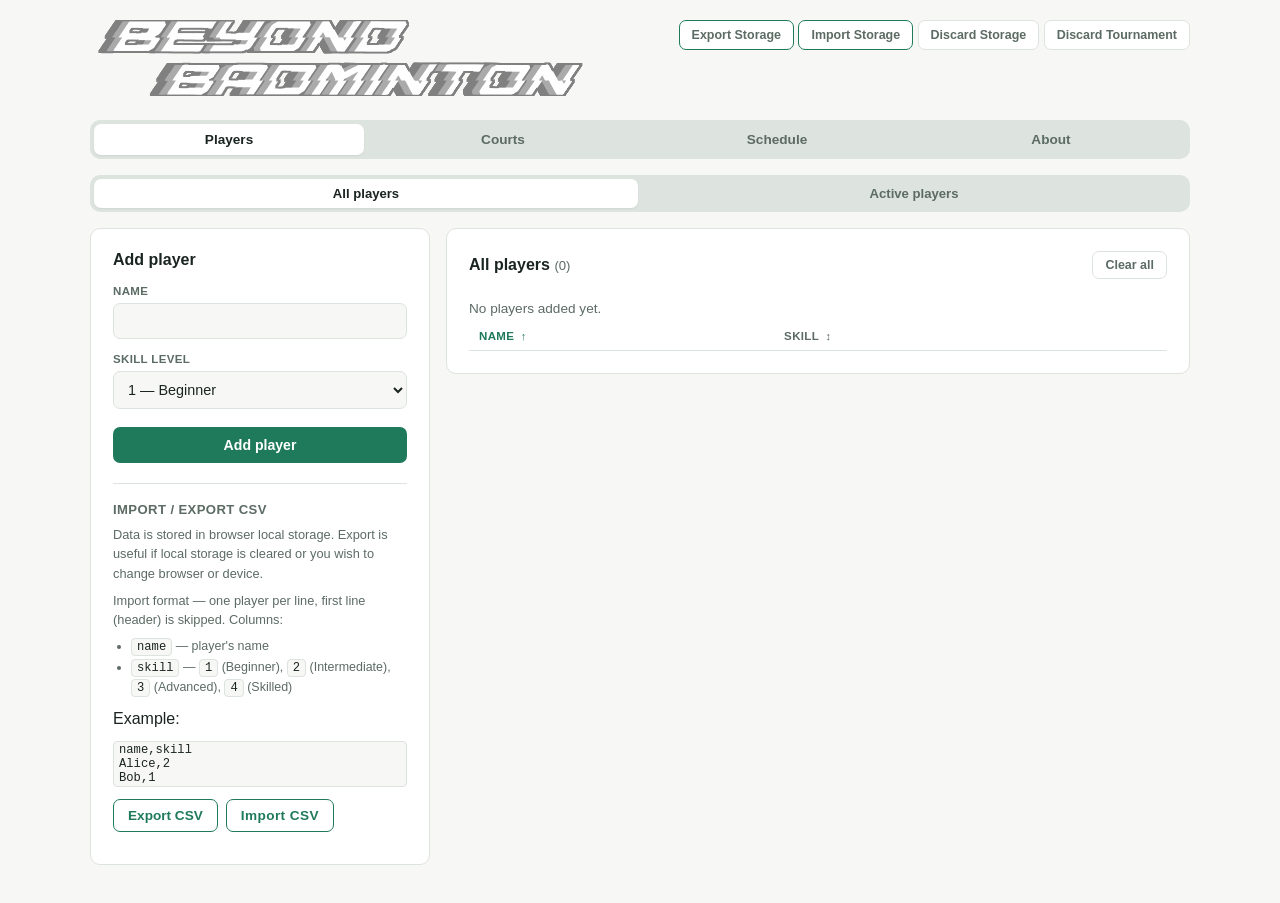
==== tournament-generator.html @ 65221de7 "Refactored code for bench players - created extra function" ====
<!DOCTYPE html>
<html lang="en">
	<head>
		<meta charset="UTF-8">
		<meta name="viewport" content="width=device-width, initial-scale=1.0">
		<title>Tournament Generator</title>
		<link rel="stylesheet" href="assets/css/styles.css">
	</head>
	<body>
		<div class="app">
			<header>
				<div>
					<img src="assets/beyond-badminton.svg" alt="Beyond Badminton" class="logo" />
				</div>
				<div>
					<button type="button" class="imp-exp-button" id="export-storage-btn">Export Storage</button>
					<button type="button" class="imp-exp-button" id="import-storage-btn">Import Storage </button>
					<button type="button" class="discard-btn" id="discard-storage-btn">Discard Storage</button>
					<button type="button" class="discard-btn" id="discard-tournament-btn">Discard Tournament</button>
				</div>
			</header>

			<div class="tabs">
				<button class="tab active" data-tab="players">Players</button>
				<button class="tab" data-tab="courts">Courts</button>
				<button class="tab" data-tab="schedule">Schedule</button>
				<button class="tab" data-tab="about">About</button>
			</div>

			<!-- ===== PLAYERS TAB ===== -->
			<div id="players" class="tab-content active">
				<div class="sub-tabs">
					<button class="sub-tab active" data-subtab="all-players-section">All players</button>
					<button class="sub-tab" data-subtab="active-players-section">Active players</button>
				</div>

				<!-- All Players -->
				<div id="all-players-section" class="sub-tab-content active">
					<div class="players-layout">
						<div class="card form-card">
							<h2>Add player</h2>
							<form id="all-player-form">
								<div class="field" id="ap-name-field">
									<label for="ap-name">Name</label>
									<input type="text" id="ap-name" name="name" autocomplete="off">
									<span class="error-text">Enter a name.</span>
								</div>
								<div class="field">
									<label for="ap-skill">Skill level</label>
									<select id="ap-skill" name="skill">
									</select>
								</div>
								<button type="submit">Add player</button>
							</form>

							<div class="import-section">
								<h3>Import / Export CSV</h3>
								<p class="csv-help">Data is stored in browser local storage. Export is useful if local storage is cleared or you wish to change browser or device.</p>
								<p class="csv-help">Import format — one player per line, first line (header) is skipped. Columns:</p>
								<ul class="csv-columns">
									<li><code>name</code> — player's name</li>
									<li id="csv-skill-codes"></li>
								</ul>
								<span class="code-label">Example:</span>
								<pre class="code">
name,skill
Alice,2
Bob,1</pre>
								<div class="import-actions">
									<button type="button" class="secondary-btn" id="export-all-players-btn">Export CSV</button>
									<label class="secondary-btn" for="all-players-csv-input">Import CSV</label>
									<input type="file" id="all-players-csv-input" accept=".txt,.csv,text/csv">
								</div>
								<div class="import-result" id="all-players-import-result"></div>
							</div>
						</div>

						<div class="card players-panel">
							<div class="players-panel-header">
								<h2>All players <span class="player-count" id="all-player-count">(0)</span></h2>
								<button type="button" class="clear-btn" id="clear-all-players-btn">Clear all</button>
							</div>
							<p class="empty" id="all-players-empty">No players added yet.</p>
							<ul class="player-list" id="all-player-list"></ul>
							<table class="player-table" id="all-player-table">
							<thead>
								<tr>
									<th class="sortable" data-list="all" data-field="name">Name <span class="sort-icon">↕</span></th>
									<th class="sortable" data-list="all" data-field="skill">Skill <span class="sort-icon">↕</span></th>
									<th></th>
								</tr>
							</thead>
								<tbody id="all-player-table-body"></tbody>
							</table>
						</div>
					</div>
				</div>

				<!-- Active Players -->
				<div id="active-players-section" class="sub-tab-content">
					<div class="players-layout">
						<div class="card form-card">
							<h2>Add active player</h2>
							<p class="section-hint">Select players from the All players list and set their arrival time and play duration for this tournament.</p>
							<form id="active-player-form">
							<div class="field" id="active-player-field">
								<label for="active-player-select">Players</label>
								<select id="active-player-select" name="playerId" multiple>
								</select>
								<span class="error-text">Select a player.</span>
								<p class="section-hint">Hold Ctrl (Cmd on Mac) or Shift to select multiple players.</p>
							</div>
							<div class="field" id="active-arrival-field">
								<label for="active-arrival">Arrival time</label>
								<select id="active-arrival" name="arrival">
								<option value="">Select a time</option>
								</select>
								<span class="error-text">Select an arrival time.</span>
							</div>
							<div class="field" id="active-playtime-field">
								<label for="active-playtime">Play time (hours)</label>
								<input type="number" id="active-playtime" name="playtime" min="1" value="1">
								<span class="error-text">Enter a play time of at least 1 hour.</span>
							</div>
							<button type="submit">Add to active</button>
							</form>
						</div>

						<div class="card players-panel">
							<div class="players-panel-header">
								<h2>Active players <span class="player-count" id="active-player-count">(0)</span></h2>
								<button type="button" class="clear-btn" id="clear-active-players-btn">Clear all</button>
							</div>
							<p class="empty" id="active-players-empty">No active players added yet.</p>
							<ul class="player-list" id="active-player-list"></ul>
							<table class="player-table" id="active-player-table">
							<thead>
								<tr>
									<th class="sortable" data-list="active" data-field="name">Name <span class="sort-icon">↕</span></th>
									<th class="sortable" data-list="active" data-field="skill">Skill <span class="sort-icon">↕</span></th>
									<th class="sortable" data-list="active" data-field="arrival">Arrival <span class="sort-icon">↕</span></th>
									<th class="sortable" data-list="active" data-field="playtime">Play time <span class="sort-icon">↕</span></th>
									<th></th>
								</tr>
							</thead>
								<tbody id="active-player-table-body"></tbody>
							</table>
						</div>
					</div>
				</div>
			</div>
			<!-- end players tab -->

			<!-- ===== COURTS TAB ===== -->
			<div id="courts" class="tab-content">
				<div class="players-layout">
					<div class="form-card form-stack">
						<div class="card">
							<h2>Courts <span class="player-count" id="court-name-count">(0)</span></h2>
							<form id="court-name-form">
								<div class="field" id="court-name-field">
									<label for="court-name">Court name</label>
									<input type="text" id="court-name" name="courtName" placeholder="e.g. C1">
									<span class="error-text">Enter a court name.</span>
								</div>
								<button type="submit">Add court</button>
							</form>
							<ul class="chip-list" id="court-name-list"></ul>
						</div>

						<div class="card">
							<h2>Add availability</h2>
							<form id="court-form">
								<div class="field" id="court-time-field">
									<label for="court-time">Start time</label>
									<select id="court-time" name="courtTime">
										<option value="">Select a time</option>
									</select>
									<span class="error-text">Select a start time.</span>
								</div>

								<div class="field" id="court-duration-field">
									<label for="court-duration">Duration</label>
									<select id="court-duration" name="courtDuration">
										<option value="">Select a duration</option>
									</select>
									<span class="error-text">Select a duration.</span>
								</div>

								<div class="field" id="court-select-field">
									<label>Courts available</label>
									<div class="checkbox-list" id="court-checkbox-list">
										<p class="empty" id="no-courts-hint">Add a court above first.</p>
									</div>
									<span class="error-text">Select at least one court.</span>
								</div>

								<button type="submit">Add block</button>
							</form>
						</div>
					</div>

					<div class="card players-panel">
						<div class="players-panel-header">
							<h2>Court schedule <span class="player-count" id="court-block-count">(0)</span></h2>
							<button type="button" class="clear-btn" id="clear-courts-btn">Clear all</button>
						</div>

						<p class="empty" id="courts-empty-state">No court availability added yet.</p>

						<ul class="player-list" id="court-list"></ul>

						<table class="player-table" id="court-table">
							<thead>
								<tr>
									<th>Time</th>
									<th>Courts</th>
									<th>Count</th>
									<th></th>
								</tr>
							</thead>
							<tbody id="court-table-body"></tbody>
						</table>
					</div>
				</div>
			</div>

			<!-- ===== SCHEDULE TAB ===== -->
			<div id="schedule" class="tab-content">

				<div class="card gen-controls-card">
					<h2>Generate schedule</h2>

					<div class="gen-controls-row">
						<div class="field gen-field-inline">
							<label for="matches-per-hour">Matches per hour (one match = one set)</label>
							<select id="matches-per-hour">
							</select>
						</div>
						<div class="field gen-field-inline">
							<label for="gen-date-picker">Date of the tournament</label>
							<input type="date" id="gen-date-picker" />
						</div>
						<div>
							<label class="gen-checkbox-label">
								<input type="checkbox" id="allow-singles" checked>
								Allow singles (players on bench can play singles matches)
							</label>
							<label class="gen-checkbox-label">
								<input type="checkbox" id="gen-1h-playtime-should-play" checked>
								Players with 1 hour of playtime should not sit on the bench
							</label>
						</div>
						<div>
							<label class="gen-checkbox-label">
								<input type="checkbox" id="print-extra-match" checked>
								Print extra empty round<span class="help-icon" title="Add a final round of blank matches at the bottom of the sheet, just in case you have extra time to play.">?</span>
							</label>
						</div>
					</div>
					<div class="gen-btn-row">
						<button type="button" id="gen-generate-btn" class="gen-primary-btn">Generate</button>
						<button type="button" id="gen-clear-btn" class="clear-btn" hidden>Clear matches</button>
						<button type="button" id="gen-print-btn" class="secondary-btn print-hide" hidden>Print</button>
						<button type="button" id="gen-export-btn" class="secondary-btn print-hide" hidden>Export</button>
					</div>

					<div id="gen-progress" class="gen-progress-wrap" hidden>
						<div id="gen-progress-bar" class="gen-progress-bar" style="width:0%">0%</div>
					</div>
				</div>

				<p class="empty gen-empty-hint" id="gen-empty">
					Add active players and court availability, then click <strong>Generate</strong>.
				</p>

				<div class="card gen-scoreboard-card" id="gen-scoreboard" hidden>
					<h3 class="gen-section-heading">Penalty score</h3>
				</div>

				<div id="gen-schedule-output" hidden></div>

				<div class="card" id="gen-stats-output" hidden>
					<h3 class="gen-stats-heading">Player stats</h3>
					<div class="gen-stats-scroll">
						<table class="gen-stats-table">
							<thead>
								<tr>
									<th class="sortable" data-list="stats" data-field="name">Player <span class="sort-icon">↕</span></th>
									<th class="sortable" data-list="stats" data-field="skill">Skill <span class="sort-icon">↕</span></th>
									<th class="sortable" data-list="stats" data-field="playtime">Play time <span class="sort-icon">↕</span></th>
									<th class="sortable" data-list="stats" data-field="matches">Matches <span class="sort-icon">↕</span></th>
									<th class="sortable" data-list="stats" data-field="bench">Bench <span class="sort-icon">↕</span></th>
									<th class="sortable" data-list="stats" data-field="partners">Unique partners <span class="sort-icon">↕</span></th>
									<th class="sortable" data-list="stats" data-field="opponents">Unique opponents <span class="sort-icon">↕</span></th>
								</tr>
							</thead>
							<tbody id="gen-stats-tbody">
							</tbody>
						</table>
					</div>
				</div>

			</div>
			<!-- end generator tab -->
			
			<!-- ===== ABOUT TAB ===== -->
			<div id="about" class="tab-content">
				<div class="card">
					<h3>1. About</h3>
					<p>This badminton manager tool helps you easily organize badminton tournaments by managing players and courts, and automatically generating schedules based on your parameters.</p>
					<p>This tool was created to provide a generator that builds randomized matches while still following specific rules, such as keeping teams balanced in skill.</p>
					<p>Of course, this is not strictly designed for badminton matches. Feel free to use it for any games that are played in doubles.</p>

					<h3>2. Beyond Badminton</h3>
					<p>This tool was originally created for "Beyond Badminton", a community of badminton enthusiasts who organize events and tournaments.</p>

					<h3>3. Privacy & Data</h3>
					<p>Built with privacy in mind, this tool runs entirely locally on your device using JavaScript. All data is saved directly to your browser's local storage. We do not use cookies or upload any information to external servers.</p>
					<p>You can clear your saved data at any time using the built-in cleanup buttons or through your browser's privacy settings.</p>
					<p>To access your tournament data on a different browser or device, you can use the Export and Import features.</p>

					<h3>4. How it works</h3>
					<h4>Players tab</h4>
					<p>First, add players to the "All Players" list. This serves as your permanent saved roster for future tournaments.</p>
					<p>Then, select which players will be active for the current tournament and set their arrival times and play durations.</p>

					<h4>Courts tab</h4>
					<p>Next, add your courts to the Courts list, which also saves permanently for future use.</p>
					<p>After that, set the court availability by specifying the start time, duration, and which specific courts are open during that time block.</p>

					<h4>Schedule tab</h4>
					<p>Finally, go to the Schedule tab and click Generate. The tool will create a schedule based on your active players and available courts. You can fine-tune the results by adjusting the number of matches per hour, allowing singles matches, and more.</p>
					<p>The generated schedule displays all matches, player stats, and penalty scores. It also supports drag-and-drop, allowing you to easily rearrange matches while keeping an eye on how penalty scores change.</p>
					<p>You can print or export the schedule to share it or bring it with you to the courts. If you enter the scores in the tool, they will be printed; otherwise, the score fields will be left blank so you can write them in as you play.</p>

					<h3>5. Feedback & Support</h3>
					<p>This tool is completely free to use. If you encounter any bugs, have a feature request, or want to view the source code, please visit the <a href="#">GitHub repository</a> or contact me at <a href="mailto:your@email.com">your@email.com</a>.</p>
					<p>Please note that this was created as a hobby project in a short amount of time, so there are still a few things that need to be polished.</p>
					<p>Thank you for using the Tournament Generator!</p>

					<h3>6. Third-Party Software</h3>
					<p>This project uses the MIT-licensed <a href="https://github.com/exceljs/exceljs" target="_blank" rel="noopener noreferrer">ExcelJS</a> library for exporting data to spreadsheets. A special thanks to all the contributors of that library for their hard work.</p>
				</div>
			</div>
		</div>

		<script src="assets/js/common.js"></script>
		<script src="assets/js/all-players.js"></script>
		<script src="assets/js/active-players.js"></script>
		<script src="assets/js/courts.js"></script>
		<script src="assets/js/schedule.js"></script>
		<script src="assets/js/schedule.export.js"></script>
		<script src="assets/js/exceljs.min.js"></script>
		<script src="assets/js/init.js"></script>
	</body>
</html>
---- assets/css/styles.css ----
:root{
  --ink:#1a2420;
  --ink-soft:#5c6b64;
  --line:#dde3df;
  --paper:#f7f8f6;
  --card:#ffffff;
  --accent:#1f7a5c;
  --accent-soft:#e6f2ec;
  --radius:10px;
  font-family:"Segoe UI",Helvetica,Arial,sans-serif;
}

*{box-sizing:border-box;}

body{
  margin:0;
  min-height:100vh;
  background:var(--paper);
  color:var(--ink);
  display:flex;
  justify-content:center;
  padding: 20px 20px 40px 20px;
}

.app{
  width:100%;
  max-width:380px;
}

header{
  margin-bottom:20px;
  display:flex;
  align-items:flex-start;
  justify-content:space-between;
  gap:12px;
  flex-wrap:wrap;
}

header .eyebrow{
  font-size:.72rem;
  letter-spacing:.08em;
  text-transform:uppercase;
  color:var(--accent);
  font-weight:600;
  margin:0 0 4px;
}

header h1{
  font-size:1.4rem;
  margin:0;
  letter-spacing:-.01em;
}

.discard-btn{
  border:1px solid var(--line);
  background:var(--card);
  color:var(--ink-soft);
  font-family:inherit;
  font-size:.78rem;
  font-weight:600;
  padding:7px 12px;
  border-radius:7px;
  cursor:pointer;
  white-space:nowrap;
  transition:border-color .15s ease, color .15s ease;
}

.discard-btn:hover{
  border-color:#c8503a;
  color:#c8503a;
}

.imp-exp-button{
	border:1px solid var(--accent);
	background:var(--card);
	color:var(--ink-soft);
	font-family:inherit;
	font-size:.78rem;
	font-weight:600;
	padding:7px 12px;
	border-radius:7px;
	cursor:pointer;
	white-space:nowrap;
	transition:border-color .15s ease, color .15s ease, background .15s ease;
}

.imp-exp-button:hover{
	border-color:var(--accent);
	background:var(--accent-soft);
	color:var(--accent);
}


.tabs{
  display:flex;
  gap:4px;
  background:var(--line);
  padding:4px;
  border-radius:var(--radius);
  margin-bottom:16px;
}

.tab{
  flex:1;
  border:none;
  background:transparent;
  padding:8px 10px;
  font-size:.85rem;
  font-weight:600;
  color:var(--ink-soft);
  border-radius:7px;
  cursor:pointer;
  transition:background .15s ease, color .15s ease;
}

.tab.active{
  background:var(--card);
  color:var(--ink);
  box-shadow:0 1px 2px rgba(0,0,0,.06);
}

.tab:not(.active):hover{
  color:var(--ink);
}

.card{
  background:var(--card);
  border:1px solid var(--line);
  border-radius:var(--radius);
  padding:22px;
}

.tab-content{
  display:none;
}

.tab-content.active{
  display:block;
}

.players-layout{
  display:flex;
  flex-direction:column;
  gap:16px;
}

.card h2{
  font-size:1rem;
  margin:0 0 16px;
}

form{
  display:flex;
  flex-direction:column;
  gap:14px;
}

.field{
  display:flex;
  flex-direction:column;
  gap:6px;
}

label{
  font-size:.72rem;
  letter-spacing:.03em;
  text-transform:uppercase;
  color:var(--ink-soft);
  font-weight:600;
}

input, select, input[type="date"]{
  width:100%;
  padding:9px 10px;
  font-size:.9rem;
  font-family:inherit;
  color:var(--ink);
  background:var(--paper);
  border:1px solid var(--line);
  border-radius:7px;
  outline:none;
  transition:border-color .15s ease, box-shadow .15s ease;
}

input:focus, select:focus input[type="date"]:focus{
  border-color:var(--accent);
  box-shadow:0 0 0 3px var(--accent-soft);
}

.field.invalid input,
.field.invalid select{
  border-color:#c8503a;
  background:#fdf2ef;
}

.field.invalid input:focus,
.field.invalid select:focus{
  box-shadow:0 0 0 3px rgba(200,80,58,.15);
}

.error-text{
  display:none;
  font-size:.75rem;
  color:#c8503a;
}

.field.invalid .error-text{
  display:block;
}

button[type="submit"]{
  margin-top:4px;
  padding:10px;
  font-size:.88rem;
  font-weight:600;
  font-family:inherit;
  color:#fff;
  background:var(--accent);
  border:none;
  border-radius:7px;
  cursor:pointer;
  transition:filter .15s ease;
}

button[type="submit"]:hover{
  filter:brightness(1.08);
}

button[type="submit"]:active{
  filter:brightness(.95);
}

.import-section{
  margin-top:20px;
  padding-top:18px;
  border-top:1px solid var(--line);
}

.import-section h3{
  font-size:.82rem;
  margin:0 0 8px;
  text-transform:uppercase;
  letter-spacing:.03em;
  color:var(--ink-soft);
}

.csv-help{
  font-size:.8rem;
  color:var(--ink-soft);
  line-height:1.5;
  margin:0 0 8px;
}

.csv-columns{
  margin:0 0 12px;
  padding-left:18px;
  font-size:.78rem;
  color:var(--ink-soft);
  line-height:1.6;
}

.csv-columns code,
.code{
  background:var(--paper);
  border:1px solid var(--line);
  border-radius:4px;
  padding:1px 5px;
  font-size:.76rem;
  color:var(--ink);
}

input[type="file"]{
  display:none;
}

.import-result{
  margin:10px 0 0;
  font-size:.8rem;
  line-height:1.5;
}

.import-result .summary{
  font-weight:600;
}

.import-result.success .summary{
  color:var(--accent);
}

.import-result.error .summary{
  color:#c8503a;
}

.import-errors{
  margin:6px 0 0;
  padding-left:18px;
  color:#c8503a;
}

.import-errors li{
  margin-bottom:2px;
}

.empty{
  font-size:.85rem;
  color:var(--ink-soft);
  line-height:1.5;
  margin:0;
}

.form-stack{
  display:flex;
  flex-direction:column;
  gap:16px;
}

.chip-list{
  list-style:none;
  margin:14px 0 0;
  padding:0;
  display:flex;
  flex-wrap:wrap;
  gap:8px;
}

.chip{
  display:inline-flex;
  align-items:center;
  gap:6px;
  padding:5px 6px 5px 12px;
  background:var(--accent-soft);
  color:var(--accent);
  border-radius:999px;
  font-size:.82rem;
  font-weight:600;
}

.chip-remove{
  display:inline-flex;
  align-items:center;
  justify-content:center;
  width:18px;
  height:18px;
  border:none;
  border-radius:50%;
  background:transparent;
  color:var(--accent);
  font-size:.85rem;
  line-height:1;
  cursor:pointer;
  transition:background .15s ease;
}

.chip-remove:hover{
  background:rgba(31,122,92,.18);
}

.checkbox-list{
  display:flex;
  flex-wrap:wrap;
  gap:8px;
}

.checkbox-pill{
  display:inline-flex;
  align-items:center;
  gap:6px;
  padding:6px 12px;
  border:1px solid var(--line);
  border-radius:999px;
  font-size:.82rem;
  cursor:pointer;
  user-select:none;
  transition:border-color .15s ease, background .15s ease, color .15s ease;
}

.checkbox-pill input{
  width:auto;
  padding:0;
  margin:0;
  accent-color:var(--accent);
}

.checkbox-pill.checked{
  border-color:var(--accent);
  background:var(--accent-soft);
  color:var(--accent);
  font-weight:600;
}

.players-panel-header {
  display:flex;
  align-items:center;
  justify-content:space-between;
  gap:12px;
  margin-bottom:10px;
}

.players-panel-header h2{
  margin:0;
}

.clear-btn{
  border:1px solid var(--line);
  background:var(--card);
  color:var(--ink-soft);
  font-family:inherit;
  font-size:.78rem;
  font-weight:600;
  padding:6px 12px;
  border-radius:7px;
  cursor:pointer;
  transition:border-color .15s ease, color .15s ease;
}

.clear-btn:hover{
  border-color:#c8503a;
  color:#c8503a;
}

.remove-btn{
  border:none;
  background:transparent;
  color:var(--ink-soft);
  font-family:inherit;
  font-size:.78rem;
  font-weight:600;
  cursor:pointer;
  padding:4px 8px;
  border-radius:6px;
  transition:background .15s ease, color .15s ease;
}

.remove-btn:hover{
  background:#fdf2ef;
  color:#c8503a;
}

.player-list li .remove-btn{
  flex-shrink:0;
  margin-left:8px;
}

.players-panel{
  display:flex;
  flex-direction:column;
  gap:10px;
}

.players-panel h2{
  font-size:1rem;
  margin:0;
}

.player-count{
  font-weight:400;
  color:var(--ink-soft);
  font-size:.82rem;
}

/* mobile: stacked cards */
.player-list{
  list-style:none;
  margin:0;
  padding:0;
  display:flex;
  flex-direction:column;
  gap:8px;
}

.player-list li{
  display:flex;
  justify-content:space-between;
  align-items:center;
  gap:8px;
  padding:8px 10px;
  border:1px solid var(--line);
  border-radius:7px;
  font-size:.85rem;
}

.player-list .info{
  display:flex;
  flex-direction:column;
  gap:2px;
  min-width:0;
}

.player-list .name{
  font-weight:600;
}

.player-list .meta{
  color:var(--ink-soft);
  font-size:.78rem;
}

.player-table{
  width:100%;
  border-collapse:collapse;
  font-size:.85rem;
  display:none;
}

.player-table th{
  text-align:left;
  font-size:.72rem;
  letter-spacing:.03em;
  text-transform:uppercase;
  color:var(--ink-soft);
  font-weight:600;
  padding:0 10px 8px;
  border-bottom:1px solid var(--line);
}

.player-table td{
  padding:10px;
  border-bottom:1px solid var(--line);
}

.player-table tr:last-child td{
  border-bottom:none;
}

.player-table tr:hover td{
  background:var(--paper);
}

.skill-pill{
  display:inline-block;
  padding:2px 8px;
  border-radius:999px;
  font-weight:600;
  font-size:.78rem;
  transition: box-shadow 0.2s ease-in-out, border-color 0.2s ease-in-out;
}

.skill-pick{
  cursor: pointer;
}

.skill-pill.skill-1{
  background:#fbe3d3;
  color:#c05a1d;
}

.skill-pick.skill-1:hover{
  box-shadow: 0 0 0 1px #c05a1d;
}

.skill-pill.skill-2{
  background:#fdf1c8;
  color:#96760a;
}

.skill-pick.skill-2:hover{
  box-shadow: 0 0 0 1px #96760a;
}

.skill-pill.skill-3{
  background:#e3f3e1;
  color:#2f7a35;
}

.skill-pick.skill-3:hover{
  box-shadow: 0 0 0 1px #2f7a35;
}

.skill-pill.skill-4{
  background:hsl(194, 100%, 92%);
  color:#0f7f9b;
}

.skill-pick.skill-4:hover{
  box-shadow: 0 0 0 1px #0f7f9b;
}

/* Tablet and up: widen the shell, show table instead of stacked cards */
@media (max-width:680px){
  .logo{
    max-width:400px;
  }
  .app{
    max-width:640px;
  }
}

/* Tablet and up: widen the shell, show table instead of stacked cards */
@media (min-width:680px){
  .logo{
    max-width:400px;
  }
  .app{
    max-width:640px;
  }
}

/* Desktop: form + table side by side, form stays narrow and fixed */
@media (min-width:900px){
  .logo{
    max-width:400px;
  }
  .app{
    max-width:960px;
  }

  .players-layout{
    flex-direction:row;
    align-items:flex-start;
  }

  .form-card{
    width:300px;
    flex:0 0 300px;
  }

  .players-panel{
    flex:1;
    min-width:0;
  }

  .player-list{
    display:none;
  }

  .player-table{
    display:table;
  }
}

/* Desktop: larger screens 120px+ */
@media (min-width:1200px){
  .logo{
    max-width:520px;
  }
  .app{
    max-width:1100px;
  }

  .players-layout{
    flex-direction:row;
    align-items:flex-start;
  }

  .form-card{
    width:340px;
    flex:0 0 340px;
  }

  .players-panel{
    flex:1;
    min-width:0;
  }

  .player-list{
    display:none;
  }

  .player-table{
    display:table;
  }
}
/* Desktop: larger screens 120px+ */
@media (min-width:1500px){
  .logo{
    max-width:580px;
  }
  .app{
    max-width:1400px;
  }

  .players-layout{
    flex-direction:row;
    align-items:flex-start;
  }

  .form-card{
    width:340px;
    flex:0 0 340px;
  }

  .players-panel{
    flex:1;
    min-width:0;
  }

  .player-list{
    display:none;
  }

  .player-table{
    display:table;
  }
}
/* ---- Sub-tabs ---- */
.sub-tabs{
	display:flex;
	gap:4px;
	background:var(--line);
	padding:4px;
	border-radius:var(--radius);
	margin-bottom:16px;
  }
  
  .sub-tab{
	flex:1;
	border:none;
	background:transparent;
	padding:7px 10px;
	font-size:.82rem;
	font-weight:600;
	color:var(--ink-soft);
	border-radius:7px;
	cursor:pointer;
	font-family:inherit;
	transition:background .15s ease, color .15s ease;
  }
  
  .sub-tab.active{
	background:var(--card);
	color:var(--ink);
	box-shadow:0 1px 2px rgba(0,0,0,.06);
  }
  
  .sub-tab:not(.active):hover{ color:var(--ink); }
  
  .sub-tab-content{ display:none; }
  .sub-tab-content.active{ display:block; }
  
  /* ---- Sortable table headers ---- */
  th.sortable{
	cursor:pointer;
	user-select:none;
	white-space:nowrap;
  }
  
  th.sortable:hover{ color:var(--ink); }
  th.sort-active{ color:var(--accent); }
  
  .sort-icon{
	font-size:.7rem;
	color:var(--ink-soft);
	margin-left:3px;
  }
  
  th.sort-active .sort-icon{ color:var(--accent); }
  
  /* ---- Import actions row ---- */
  .import-actions{
	display:flex;
	align-items:center;
	gap:8px;
	flex-wrap:wrap;
	margin-bottom:4px;
  }
  
  /* ---- Secondary button (export) ---- */
  .secondary-btn{
	/*display:inline-block;*/
	padding:8px 14px;
	font-size:.85rem;
	font-weight:600;
	font-family:inherit;
	color:var(--accent);
	background:var(--card);
	border:1px solid var(--accent);
	border-radius:7px;
	cursor:pointer;
	text-transform:initial;
	transition:background .15s ease, filter .15s ease;
  }
  
  .secondary-btn:hover{ background:var(--accent-soft); }
  
  /* ---- Section hint ---- */
  .section-hint{
	font-size:.82rem;
	color:var(--ink-soft);
	line-height:1.5;
	margin:0 0 14px;
  }
/* ============================================================
   GENERATOR TAB
   ============================================================ */

.gen-controls-card { margin-bottom:16px; }

.gen-controls-row {
  display:flex;
  align-items:flex-end;
  gap:16px;
  flex-wrap:wrap;
  margin-bottom:14px;
}

.gen-field-inline { flex:0 0 auto; }
.gen-field-inline select input[type="date"] { width:auto; min-width:130px; }

.gen-checkbox-label {
  display:flex;
  align-items:center;
  gap:6px;
  font-size:.82rem;
  font-weight:600;
  color:var(--ink-soft);
  text-transform:none;
  letter-spacing:0;
  padding-bottom:2px;
}
.gen-checkbox-label input[type="checkbox"] { width:auto; padding:0; accent-color:var(--accent); }

.gen-btn-row { display:flex; flex-wrap:wrap; gap:8px; margin-bottom:4px; }

.gen-primary-btn {
  padding:10px 20px;
  font-size:.88rem;
  font-weight:600;
  font-family:inherit;
  color:#fff;
  background:var(--accent);
  border:none;
  border-radius:7px;
  cursor:pointer;
  transition:filter .15s ease;
}
.gen-primary-btn:hover  { filter:brightness(1.08); }
.gen-primary-btn:active { filter:brightness(.95); }
.gen-primary-btn:disabled { opacity:.5; cursor:not-allowed; filter:none; }

.gen-progress-wrap {
  margin-top:14px;
  height:22px;
  background:var(--paper);
  border:1px solid var(--line);
  border-radius:999px;
  overflow:hidden;
}
.gen-progress-bar {
  height:100%;
  background:var(--accent);
  border-radius:999px;
  font-size:.72rem;
  font-weight:700;
  color:#fff;
  display:flex;
  align-items:center;
  justify-content:center;
  transition:width .3s ease;
  min-width:28px;
}

.gen-empty-hint { padding:20px 0 8px; text-align:center; }

.gen-scoreboard-card {
  position: sticky;
  top: -12px;
  margin-bottom:16px;
}

.gen-section-heading {
  font-size:.82rem;
  text-transform:uppercase;
  letter-spacing:.04em;
  color:var(--ink-soft);
  font-weight:700;
  margin:0 0 12px;
}

.sb-row {
  display:flex;
  justify-content:space-between;
  align-items:center;
  padding:6px 0;
  border-bottom:1px solid var(--line);
  font-size:.85rem;
}
.sb-row:last-child { border-bottom:none; }


.sb-table {
  width: 100%;
  border-collapse: collapse;
  font-size: .85rem;
}
.sb-table th {
  text-align: right;
  font-weight: 700;
  color: var(--ink-soft);
  padding: 6px 0px;
}

.sb-table th:not(:first-child) {
  padding: 6px 0px 0px 50px;
}

.sb-table th:first-child,
.sb-table td:first-child {
  text-align: left;
}

.sb-table th:not(:first-child),
.sb-table td:not(:first-child) {
  width: 1%;
  white-space: nowrap;
}

.sb-table td {
  padding: 6px 0;
  border-bottom: 1px solid var(--line);
}
.sb-table tr:last-child td { border-bottom: none; }

.sb-val {
  font-weight: 700;
  font-size: .9rem;
  width:fit-content;
  text-align: right;
}

.sb-label {
  color:var(--ink-soft);
}

.pen-green  { color:#2f7a35; }
.pen-yellow { color:#96760a; }
.pen-red    { color:#c8503a; }



.gen-block { margin-bottom:24px; }
.gen-block-header {
  font-size:.9rem;
  font-weight:700;
  color:var(--ink-soft);
  text-transform:uppercase;
  letter-spacing:.05em;
  margin:0 0 10px;
}

.gen-round {
  background:var(--card);
  border:1px solid var(--line);
  border-radius:var(--radius);
  padding:14px;
  margin-bottom:10px;
}
.gen-round-label {
  font-size:.78rem;
  font-weight:700;
  text-transform:uppercase;
  letter-spacing:.04em;
  color:var(--ink-soft);
  margin:0 0 10px;
}

.gen-matches-row { display:flex; flex-direction:column; gap:8px; }

.gen-match-card {
  border:1px solid var(--line);
  border-radius:8px;
  padding:8px 12px;
  background:var(--paper);
  display:flex;
  flex-direction:row;
  align-items:center;
  gap:8px;
  flex-wrap:nowrap;
}

.gen-court-label {
  font-size:.72rem;
  font-weight:700;
  text-transform:uppercase;
  letter-spacing:.05em;
  color:var(--accent);
  margin:0;
  min-width:56px;
  flex-shrink:0;
}

.gen-team { display:flex; flex-direction:row; gap:4px; align-items:center; flex-wrap:wrap; flex:1; min-width:0; }
.gen-team--right { justify-content:flex-end; }
.gen-team--right .gen-player-slot { text-align:right; }

.gen-player-slot {
  padding:5px 8px;
  border:1px solid var(--line);
  border-radius:6px;
  font-size:.82rem;
  font-weight:500;
  background:var(--card);
  cursor:grab;
  user-select:none;
  white-space:nowrap;
  transition:background .12s ease, border-color .12s ease, opacity .12s ease;
}
.gen-player-slot:hover     { border-color:var(--accent); background:var(--accent-soft); }
.gen-player-slot.dragging  { opacity:.4; }
.gen-player-slot.drag-over { border-color:var(--accent); background:var(--accent-soft); }
.gen-player-slot.bench-slot { border-style:dashed; color:var(--ink-soft); }

.gen-score-row { display:flex; align-items:center; justify-content:center; gap:4px; margin:0; flex:0 0 auto; }
.gen-score-input {
  width:52px;
  padding:4px 6px;
  font-size:.88rem;
  font-weight:700;
  text-align:center;
  border:1px solid var(--line);
  border-radius:6px;
  background:var(--card);
  color:var(--ink);
  outline:none;
  transition:border-color .15s, box-shadow .15s;
}
.gen-score-input:focus { border-color:var(--accent); box-shadow:0 0 0 3px var(--accent-soft); }
.gen-score-sep { font-weight:700; color:var(--ink-soft); }

.gen-bench { display:flex; align-items:center; gap:6px; flex-wrap:wrap; margin:8px 0 0; }
.gen-bench-label { font-size:.72rem; font-weight:700; text-transform:uppercase; letter-spacing:.04em; color:var(--ink-soft); flex-shrink:0; }

.gen-stats-heading {
  font-size:.82rem;
  text-transform:uppercase;
  letter-spacing:.04em;
  color:var(--ink-soft);
  font-weight:700;
  margin:0 0 12px;
}
.gen-stats-scroll { overflow-x:auto; }
.gen-stats-table { width:100%; border-collapse:collapse; font-size:.83rem; }
.gen-stats-table th {
  text-align:left;
  font-size:.72rem;
  letter-spacing:.03em;
  text-transform:uppercase;
  color:var(--ink-soft);
  font-weight:600;
  padding:0 10px 8px;
  border-bottom:1px solid var(--line);
  white-space:nowrap;
}
.gen-stats-table td { padding:8px 10px; border-bottom:1px solid var(--line); }
.gen-stats-table tr:last-child td { border-bottom:none; }
.gen-stats-table tr:hover td { background:var(--paper); }

.help-icon {
  display: inline-flex;
  align-items: center;
  justify-content: center;
  width: 14px;
  height: 14px;
  margin-left: 6px; /* Spaces it away from the text */
  border-radius: 50%;
  background-color: var(--line); /* Subtle gray background */
  color: var(--ink); /* Dark text */
  font-size: 10px;
  font-weight: bold;
  font-family: sans-serif;
  cursor: help; /* Turns the mouse into a question mark */
  vertical-align: middle;
}

.help-icon:hover {
  background-color: var(--accent); /* Pops to blue when they mouse over */
  color: white;
}
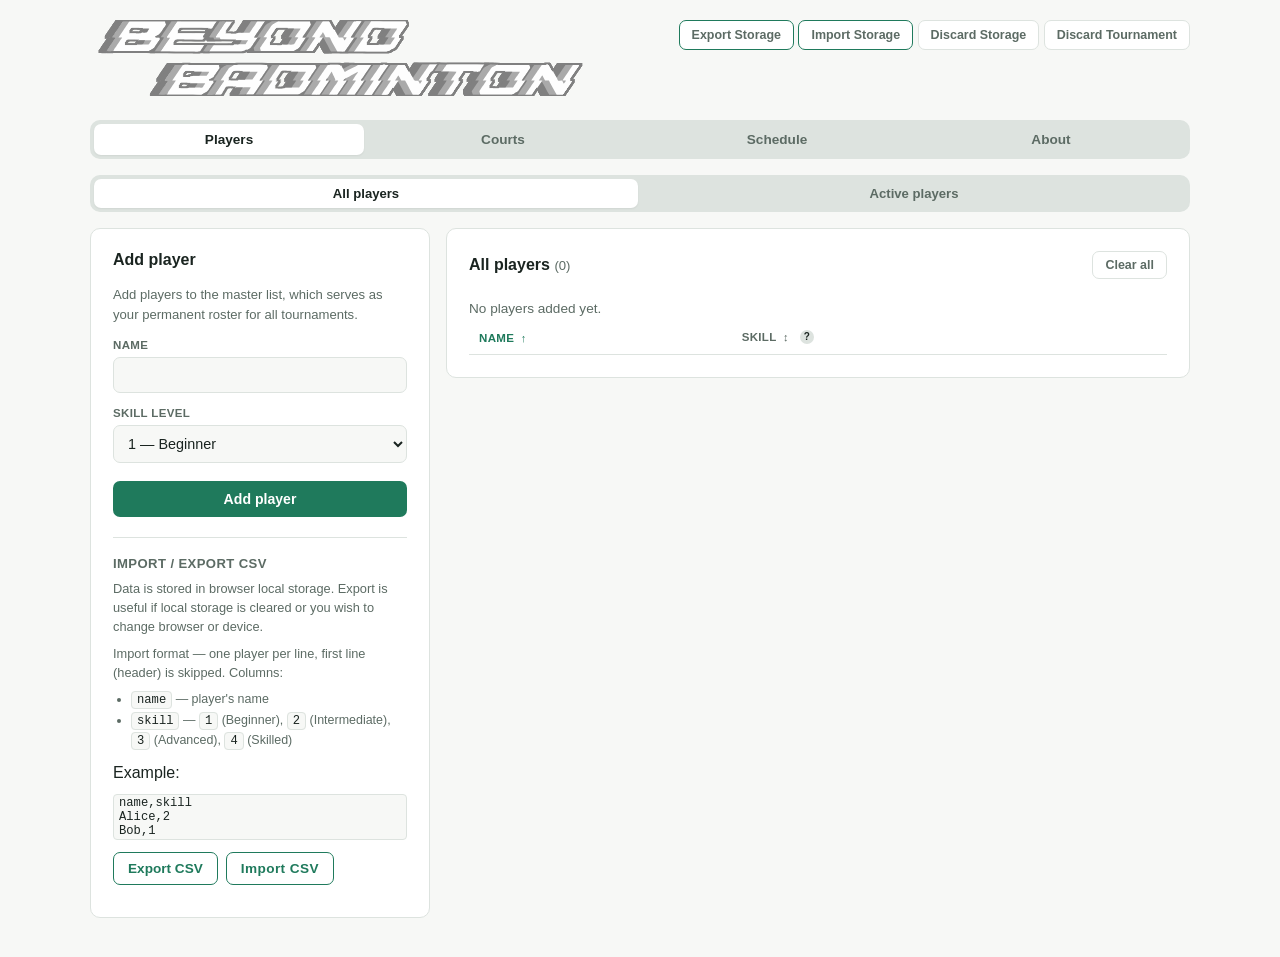
==== commit fc48c8ef: "Reviewed/updated/fixed all-players code." ====
--- a/tournament-generator.html
+++ b/tournament-generator.html
@@ -39,6 +39,7 @@
 					<div class="players-layout">
 						<div class="card form-card">
 							<h2>Add player</h2>
+							<p class="section-hint">Add players to the master list, which serves as your permanent roster for all tournaments.</p>
 							<form id="all-player-form">
 								<div class="field" id="ap-name-field">
 									<label for="ap-name">Name</label>
@@ -81,12 +82,11 @@
 								<button type="button" class="clear-btn" id="clear-all-players-btn">Clear all</button>
 							</div>
 							<p class="empty" id="all-players-empty">No players added yet.</p>
-							<ul class="player-list" id="all-player-list"></ul>
 							<table class="player-table" id="all-player-table">
 							<thead>
 								<tr>
 									<th class="sortable" data-list="all" data-field="name">Name <span class="sort-icon">↕</span></th>
-									<th class="sortable" data-list="all" data-field="skill">Skill <span class="sort-icon">↕</span></th>
+									<th class="sortable" data-list="all" data-field="skill">Skill <span class="sort-icon">↕</span>&nbsp;&nbsp;<span class="help-icon" onclick="event.stopPropagation();" title="Click a skill to edit it directly. Changing skills will not re-sort the table automatically - click this header to re-sort anytime.">?</span></th>
 									<th></th>
 								</tr>
 							</thead>
@@ -132,7 +132,6 @@
 								<button type="button" class="clear-btn" id="clear-active-players-btn">Clear all</button>
 							</div>
 							<p class="empty" id="active-players-empty">No active players added yet.</p>
-							<ul class="player-list" id="active-player-list"></ul>
 							<table class="player-table" id="active-player-table">
 							<thead>
 								<tr>
@@ -140,6 +139,7 @@
 									<th class="sortable" data-list="active" data-field="skill">Skill <span class="sort-icon">↕</span></th>
 									<th class="sortable" data-list="active" data-field="arrival">Arrival <span class="sort-icon">↕</span></th>
 									<th class="sortable" data-list="active" data-field="playtime">Play time <span class="sort-icon">↕</span></th>
+									<th class="sortable" data-list="active" data-field="sit1stRound">Sit 1st round <span class="sort-icon">↕</span>&nbsp;&nbsp;<span class="help-icon" title="Is someone running late? Put them on the bench for their first round :) This option is ignored if there are not enough players to form a bench." onclick="event.stopPropagation()">?</span></th>
 									<th></th>
 								</tr>
 							</thead>
@@ -242,20 +242,29 @@
 							<input type="date" id="gen-date-picker" />
 						</div>
 						<div>
-							<label class="gen-checkbox-label">
-								<input type="checkbox" id="allow-singles" checked>
-								Allow singles (players on bench can play singles matches)
-							</label>
-							<label class="gen-checkbox-label">
-								<input type="checkbox" id="gen-1h-playtime-should-play" checked>
-								Players with 1 hour of playtime should not sit on the bench
-							</label>
+							<div class="checkbox-group">
+								<label class="gen-checkbox-label" for="allow-singles">
+									<input type="checkbox" id="allow-singles" checked>
+									Allow singles matches
+								</label>
+								<span class="help-icon" title="When enabled, the generator will create singles matches if there aren't enough players to form doubles and a court is available.">?</span>
+							</div>
+							<div class="checkbox-group">
+								<label class="gen-checkbox-label">
+									<input type="checkbox" id="gen-1h-playtime-should-play" checked>
+									Players with 1 hour of playtime should not sit on the bench
+								</label>
+								<span class="help-icon" title="Partially ignored if there aren't enough players to form a bench; fully ignored if player has to sit out their 1st round after arriving (configured in 'Active players' tab).">?</span>
+							</div>
 						</div>
 						<div>
-							<label class="gen-checkbox-label">
-								<input type="checkbox" id="print-extra-match" checked>
-								Print extra empty round<span class="help-icon" title="Add a final round of blank matches at the bottom of the sheet, just in case you have extra time to play.">?</span>
-							</label>
+							<div class="checkbox-group">
+								<label class="gen-checkbox-label">
+									<input type="checkbox" id="print-extra-match" checked>
+									Print extra empty round
+								</label>
+								<span class="help-icon" title="Add a final round of blank matches at the bottom of the sheet, just in case you have extra time to play.">?</span>
+							</div>
 						</div>
 					</div>
 					<div class="gen-btn-row">
--- a/assets/css/styles.css
+++ b/assets/css/styles.css
@@ -430,7 +430,12 @@
   border-radius:6px;
   transition:background .15s ease, color .15s ease;
 }
-
+.sit-1st-round{
+  width:auto;
+  padding:0;
+  margin:0;
+  accent-color:var(--accent);
+}
 .remove-btn:hover{
   background:#fdf2ef;
   color:#c8503a;
@@ -783,12 +788,18 @@
    GENERATOR TAB
    ============================================================ */
 
+.checkbox-group {
+  display: flex;
+  align-items: center;
+  /*gap: 6px;*/
+}
+
 .gen-controls-card { margin-bottom:16px; }
 
 .gen-controls-row {
   display:flex;
   align-items:flex-end;
-  gap:16px;
+  gap:30px;
   flex-wrap:wrap;
   margin-bottom:14px;
 }
@@ -806,10 +817,20 @@
   text-transform:none;
   letter-spacing:0;
   padding-bottom:2px;
-}
-.gen-checkbox-label input[type="checkbox"] { width:auto; padding:0; accent-color:var(--accent); }
-
-.gen-btn-row { display:flex; flex-wrap:wrap; gap:8px; margin-bottom:4px; }
+  width: fit-content; /* Keeps the label tight around the text */
+}
+.gen-checkbox-label input[type="checkbox"] {
+  width:auto;
+  padding:0;
+  accent-color:var(--accent);
+}
+
+.gen-btn-row {
+  display:flex;
+  flex-wrap:wrap;
+  gap:10px;
+  margin-bottom:4px;
+}
 
 .gen-primary-btn {
   padding:10px 20px;
@@ -1050,7 +1071,8 @@
   justify-content: center;
   width: 14px;
   height: 14px;
-  margin-left: 6px; /* Spaces it away from the text */
+  margin-left: 4px; /* Spaces it away from the text */
+  margin-bottom: 2px; /* Aligns it better with the text */
   border-radius: 50%;
   background-color: var(--line); /* Subtle gray background */
   color: var(--ink); /* Dark text */
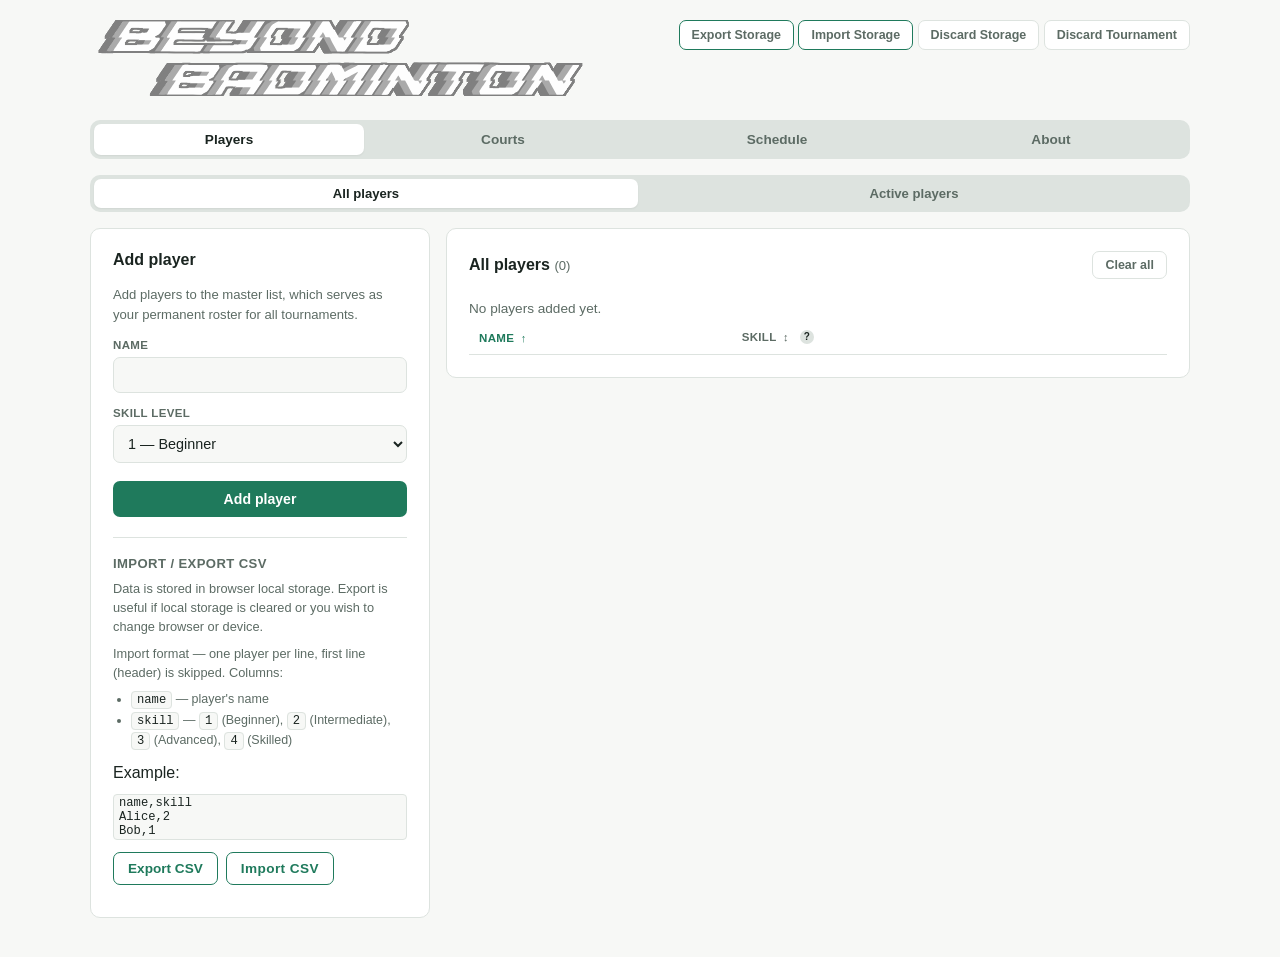
==== commit de66e613: "Added courts selection hints" ====
--- a/tournament-generator.html
+++ b/tournament-generator.html
@@ -157,6 +157,7 @@
 					<div class="form-card form-stack">
 						<div class="card">
 							<h2>Courts <span class="player-count" id="court-name-count">(0)</span></h2>
+							<p class="section-hint">Add courts here to set up your global court list.</p>
 							<form id="court-name-form">
 								<div class="field" id="court-name-field">
 									<label for="court-name">Court name</label>
@@ -169,7 +170,8 @@
 						</div>
 
 						<div class="card">
-							<h2>Add availability</h2>
+							<h2>Court availability</h2>
+							<p class="section-hint">Choose a court from your global list to configure its reserved time slots.</p>
 							<form id="court-form">
 								<div class="field" id="court-time-field">
 									<label for="court-time">Start time</label>
--- a/assets/css/styles.css
+++ b/assets/css/styles.css
@@ -851,6 +851,7 @@
 .gen-progress-wrap {
   margin-top:14px;
   height:22px;
+  width: 100%;
   background:var(--paper);
   border:1px solid var(--line);
   border-radius:999px;
